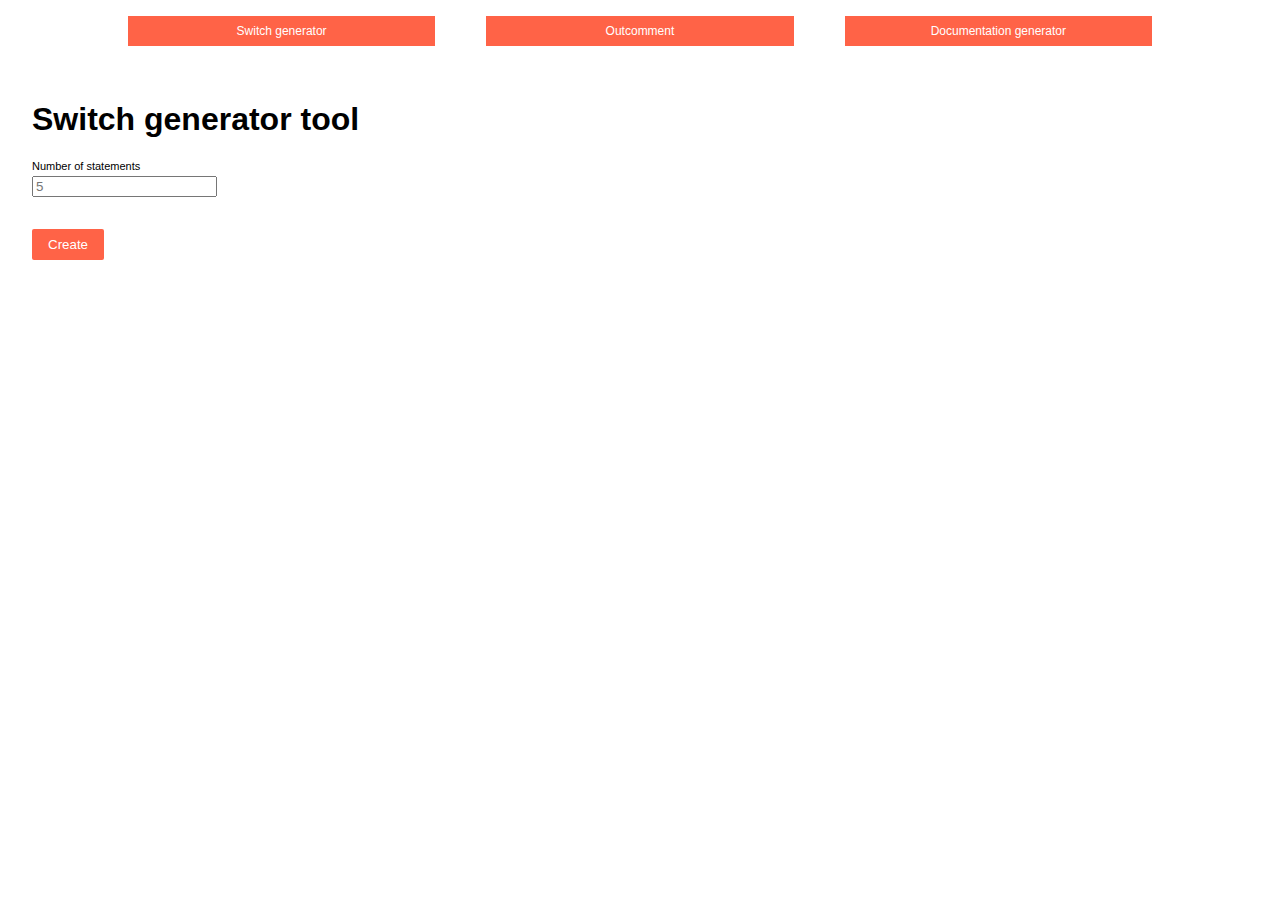
==== data/index.html @ c95e1c8b "First commit" ====
<!DOCTYPE html>
<html>
    <head>
        <meta http-equiv="Content-Type" content="text/html; charset=utf-8">
        <title>U P G R A D E D   G U A C A M O L E</title>

        <link href="main.css" rel="stylesheet">
        <script src="jquery.min.js"></script>
		<script src="main.js"></script>
    </head>
    <body>
        <nav>
            <div class="navigation-item" id="switch">
                Switch generator
            </div>
            <div class="navigation-item" id="outcomment">
                Outcomment
            </div>
            <div class="navigation-item" id="documentation">
                Documentation generator
            </div>
        </nav>
        <main>
            <article class="tool-container shown" data-name="switch">
                <h1>Switch generator tool</h1>

                <div class="tool-options">
                    <label for="no-of-statements">Number of statements</label>
                    <input type="number" id="no-of-statements" name="no-of-statements" min="1" placeholder="5">

                    <button class="submit" id="switch-submit" onclick="createSwitch();">Create</button>
                    
                    <p id="error-text"></p>
                </div>
            </article>
            
            <article class="tool-container" data-name="outcomment">
                <h1>Comment</h1>
            </article>
            
            <article class="tool-container" data-name="documentation">
                <h1>Documentation</h1>
            </article>
        </main>
    </body>
</html>
---- data/main.css ----
* {
    box-sizing: border-box;
}

body {
    margin: 0;
    padding: 0;

    font-family: 'Helvetica', sans-serif;
}

nav {
    width: 80%;
    text-align: center;
    margin: 0 auto;
    display: block;
    clear: both;
    height: 64px;
}

.navigation-item {
    width: 30%;
    float: left;
    margin-top: 1rem;
    background-color: tomato;
    color: #fff;
    padding: 0.5rem;
    cursor: pointer;
    font-size: 12px;
    margin-right: 5%;
}

.navigation-item:last-of-type {
    margin-right: 0;
}

.navigation-item:hover {
    background-color: blue;
}

main {
    padding: 1rem 2rem;
}

.tool-container {
	display: none;
}

.tool-container.shown {
	display: block;
}

label {
    display: block;
    font-size: 11px;
    margin-bottom: 0.25rem;
}

button {
    display: block;
    margin-top: 2rem;
    background-color: tomato;
    color: #fff;
    padding: 0.5rem 1rem;
    border: 0px;
    border-radius: 2px;
}

button:hover {
    cursor: pointer;
}

#error-text {
	color: tomato;
	display: none;
}

#error-text.active {
	display: block;
}
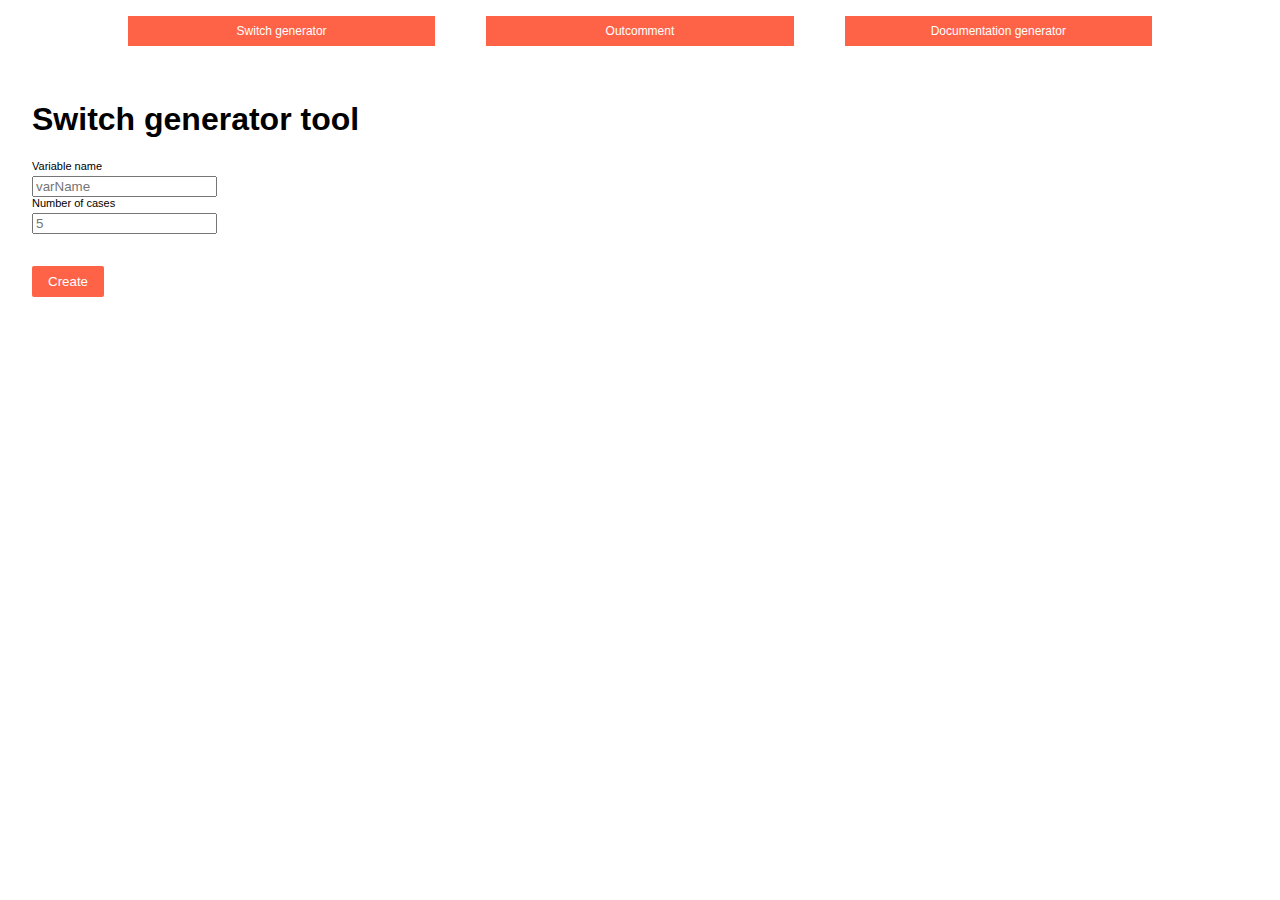
==== commit bad009e2: "Renamed the name of the tool to The Octopus Toolkit. Implemented the switch generator talking to Pro" ====
--- a/data/index.html
+++ b/data/index.html
@@ -25,8 +25,11 @@
                 <h1>Switch generator tool</h1>
 
                 <div class="tool-options">
-                    <label for="no-of-statements">Number of statements</label>
-                    <input type="number" id="no-of-statements" name="no-of-statements" min="1" placeholder="5">
+                	<label for="name-of-variable">Variable name</label>
+                    <input type="text" id="name-of-variable" name="name-of-variable" placeholder="varName">
+                
+                    <label for="no-of-cases">Number of cases</label>
+                    <input type="number" id="no-of-cases" name="no-of-cases" min="1" placeholder="5">
 
                     <button class="submit" id="switch-submit" onclick="createSwitch();">Create</button>
                     
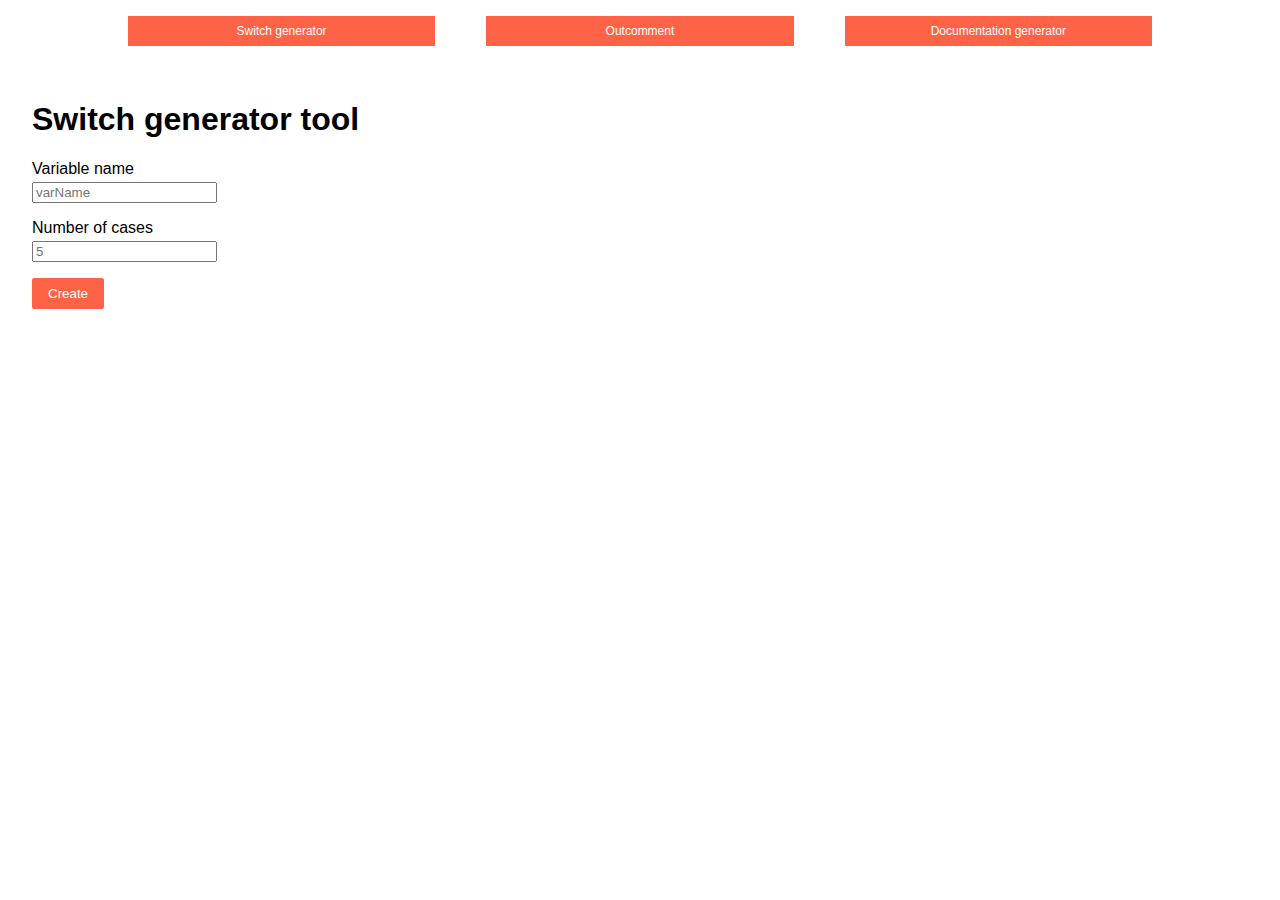
==== commit ba5ccaa4: "Add DocumentationGenerator" ====
--- a/data/index.html
+++ b/data/index.html
@@ -6,7 +6,7 @@
 
         <link href="main.css" rel="stylesheet">
         <script src="jquery.min.js"></script>
-		<script src="main.js"></script>
+        <script src="main.js"></script>
     </head>
     <body>
         <nav>
@@ -25,15 +25,15 @@
                 <h1>Switch generator tool</h1>
 
                 <div class="tool-options">
-                	<label for="name-of-variable">Variable name</label>
+                    <label for="name-of-variable">Variable name</label>
                     <input type="text" id="name-of-variable" name="name-of-variable" placeholder="varName">
                 
                     <label for="no-of-cases">Number of cases</label>
                     <input type="number" id="no-of-cases" name="no-of-cases" min="1" placeholder="5">
 
-                    <button class="submit" id="switch-submit" onclick="createSwitch();">Create</button>
+                    <button class="submit" id="switch-submit">Create</button>
                     
-                    <p id="error-text"></p>
+                    <p class="error-text" id="switch-error"></p>
                 </div>
             </article>
             
@@ -42,7 +42,33 @@
             </article>
             
             <article class="tool-container" data-name="documentation">
-                <h1>Documentation</h1>
+                <h1>Documentation Generator</h1>
+                
+                <div class="tool-options">
+                    <label for="name-of-variable">Description</label>
+                    <textarea id="documentation-description" name="documentation-description" placeholder="Method description"></textarea>
+                
+                    <label>Parameters</label>
+                    <div class="parameter-container">
+                        <div class="parameter-item">
+                            <input type="text" id="parameter-name" placeholder="Variable name">
+                            <input type="text" id="parameter-description" placeholder="Parameter description">
+                        </div>
+                    </div>
+                    
+                    <button class="add-parameter">+ Add a parameter</button>
+                    
+                    <input type="checkbox" id="return-parameter" name="return-parameter"><span class="return-parameter-text">Returns something</span>
+                    
+                    <div class="return-container">
+                        <label>Return</label>
+                        <textarea id="return-description" placeholder="Return description"></textarea>
+                    </div>
+
+                    <button class="submit" id="documentation-submit">Create documentation</button>
+                    
+                    <p class="error-text" id="documentation-error"></p>
+                </div>
             </article>
         </main>
     </body>
--- a/data/main.css
+++ b/data/main.css
@@ -43,22 +43,22 @@
 }
 
 .tool-container {
-	display: none;
+    display: none;
 }
 
 .tool-container.shown {
-	display: block;
+    display: block;
 }
 
 label {
     display: block;
-    font-size: 11px;
     margin-bottom: 0.25rem;
+    margin-top: 1rem;
 }
 
 button {
     display: block;
-    margin-top: 2rem;
+    margin-top: 1rem;
     background-color: tomato;
     color: #fff;
     padding: 0.5rem 1rem;
@@ -70,11 +70,41 @@
     cursor: pointer;
 }
 
-#error-text {
-	color: tomato;
-	display: none;
+.error-text {
+    color: tomato;
+    display: none;
 }
 
-#error-text.active {
-	display: block;
+.error-text.active {
+    display: block;
+}
+
+textarea {
+    width: 220px;
+    height: 50px;
+    border-radius: 2px;
+    border: 1px solid lightgray;
+}
+
+/* DOCUMENTATION GENERATOR */
+
+.parameter-item {
+    margin-bottom: 0.5rem;
+}
+
+.add-parameter {
+    cursor: pointer;
+    font-size: 12px;
+    padding: 0.25rem 0.5rem;
+    background-color: #bbb;
+    margin-bottom: 2rem;
+}
+
+.return-parameter-text {
+    font-size: 12px;
+    margin-left: 0.25rem;
+}
+
+.return-container {
+    display: none;
 }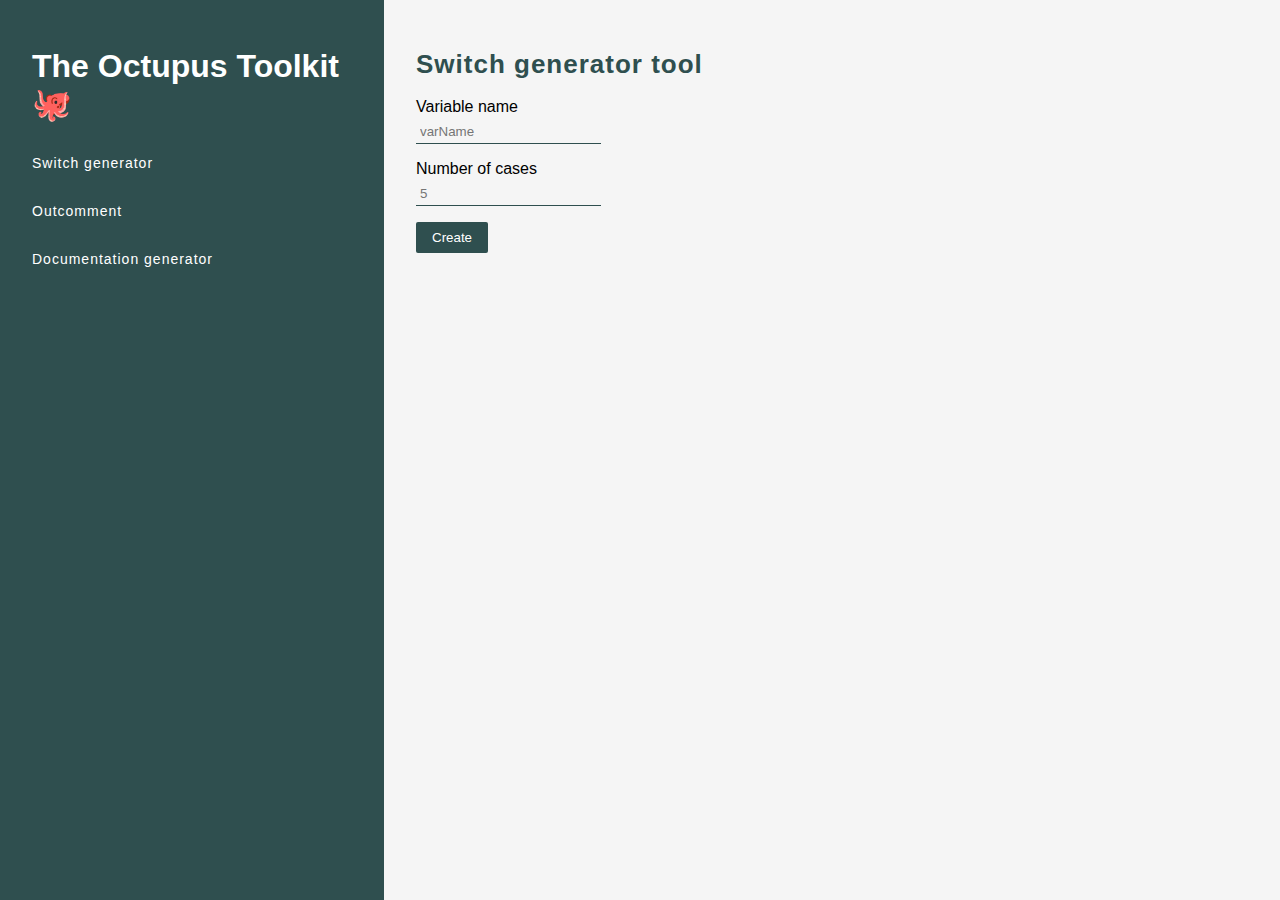
==== commit e6edd76a: "Redesign" ====
--- a/data/index.html
+++ b/data/index.html
@@ -9,7 +9,8 @@
         <script src="main.js"></script>
     </head>
     <body>
-        <nav>
+        <div class="sidebar">
+            <h1>The Octupus Toolkit 🐙</h1>
             <div class="navigation-item" id="switch">
                 Switch generator
             </div>
@@ -19,7 +20,7 @@
             <div class="navigation-item" id="documentation">
                 Documentation generator
             </div>
-        </nav>
+        </div>
         <main>
             <article class="tool-container shown" data-name="switch">
                 <h1>Switch generator tool</h1>
--- a/data/main.css
+++ b/data/main.css
@@ -7,39 +7,45 @@
     padding: 0;
 
     font-family: 'Helvetica', sans-serif;
+    background-color: whitesmoke;
 }
 
-nav {
-    width: 80%;
-    text-align: center;
-    margin: 0 auto;
+.sidebar {
+    width: 30%;
     display: block;
     clear: both;
-    height: 64px;
+    height: 100vh;
+    position: fixed;
+    top: 0; left: 0; bottom: 0;
+    background-color: darkslategray;
+    padding: 2rem 0;
+    color: #fff;
+}
+
+.sidebar h1 {
+    padding: 1rem 2rem;
+    margin: 0;
+
 }
 
 .navigation-item {
-    width: 30%;
-    float: left;
-    margin-top: 1rem;
-    background-color: tomato;
+    display: block;
     color: #fff;
-    padding: 0.5rem;
     cursor: pointer;
-    font-size: 12px;
-    margin-right: 5%;
-}
-
-.navigation-item:last-of-type {
-    margin-right: 0;
+    font-size: 14px;
+    letter-spacing: 1px;
+    vertical-align: middle;
+    padding: 1rem 2rem;
 }
 
 .navigation-item:hover {
-    background-color: blue;
+    background-color: slategray;
 }
 
 main {
-    padding: 1rem 2rem;
+    width: 70%;
+    margin-left: 30%;
+    padding: 2rem;
 }
 
 .tool-container {
@@ -48,6 +54,12 @@
 
 .tool-container.shown {
     display: block;
+}
+
+.tool-container h1 {
+    color: darkslategray;
+    letter-spacing: 1px;
+    font-size: 26px;
 }
 
 label {
@@ -59,7 +71,7 @@
 button {
     display: block;
     margin-top: 1rem;
-    background-color: tomato;
+    background-color: darkslategray;
     color: #fff;
     padding: 0.5rem 1rem;
     border: 0px;
@@ -68,6 +80,7 @@
 
 button:hover {
     cursor: pointer;
+    background-color: slategray;
 }
 
 .error-text {
@@ -77,6 +90,13 @@
 
 .error-text.active {
     display: block;
+}
+
+input[type="text"], input[type="number"] {
+    background-color: whitesmoke;
+    border: 0px;
+    border-bottom: 1px solid darkslategray;
+    padding: 0.25rem;
 }
 
 textarea {
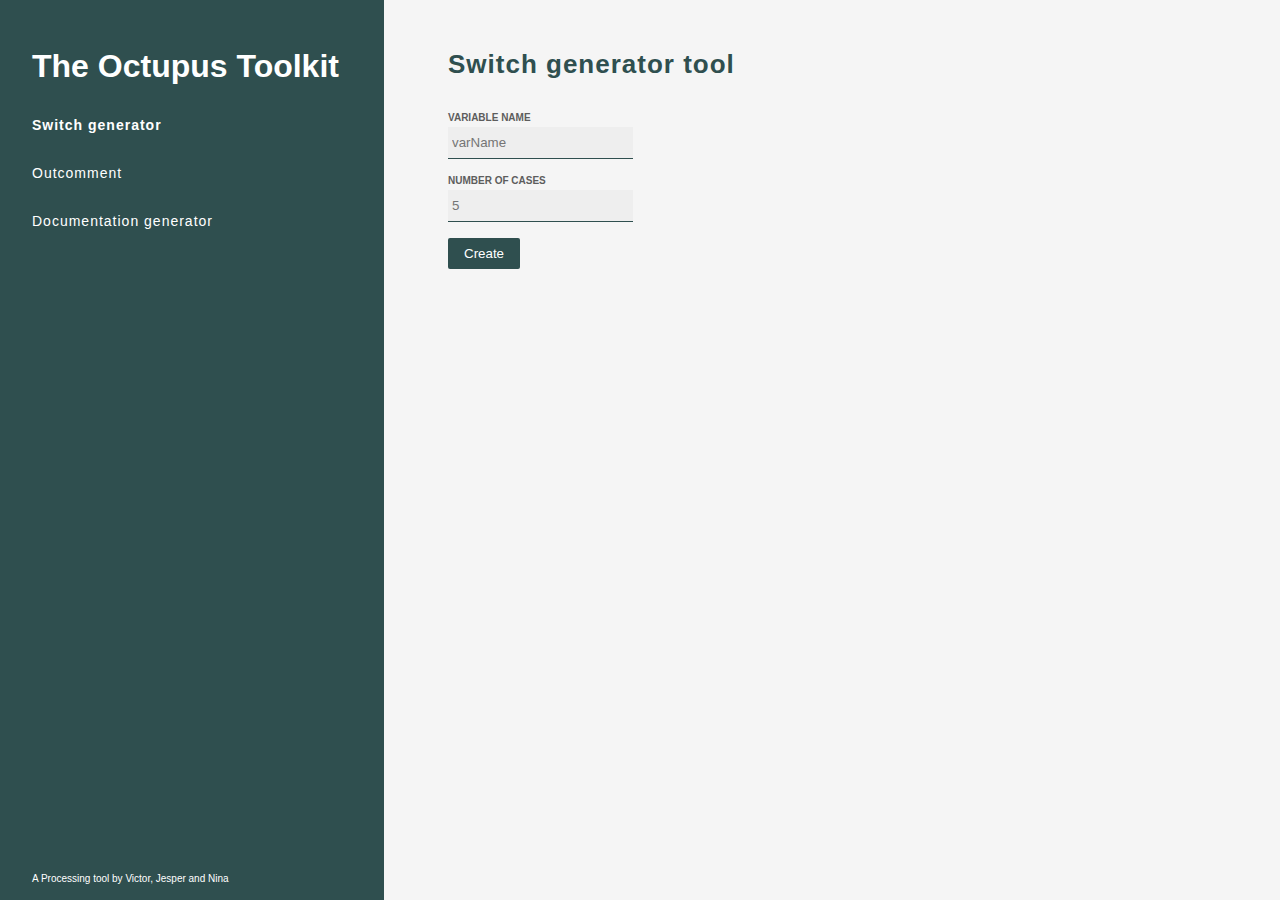
==== commit 9068cc53: "More redesign" ====
--- a/data/index.html
+++ b/data/index.html
@@ -10,8 +10,8 @@
     </head>
     <body>
         <div class="sidebar">
-            <h1>The Octupus Toolkit 🐙</h1>
-            <div class="navigation-item" id="switch">
+            <h1>The Octupus Toolkit <img class="octopus" src="octopus.png" alt=""></h1>
+            <div class="navigation-item current-menu-item" id="switch">
                 Switch generator
             </div>
             <div class="navigation-item" id="outcomment">
@@ -19,6 +19,10 @@
             </div>
             <div class="navigation-item" id="documentation">
                 Documentation generator
+            </div>
+
+            <div class="credits">
+                A Processing tool by Victor, Jesper and Nina
             </div>
         </div>
         <main>
@@ -62,7 +66,6 @@
                     <input type="checkbox" id="return-parameter" name="return-parameter"><span class="return-parameter-text">Returns something</span>
                     
                     <div class="return-container">
-                        <label>Return</label>
                         <textarea id="return-description" placeholder="Return description"></textarea>
                     </div>
 
--- a/data/main.css
+++ b/data/main.css
@@ -25,7 +25,13 @@
 .sidebar h1 {
     padding: 1rem 2rem;
     margin: 0;
+}
 
+.octopus {
+    height: 2rem;
+    width: auto;
+    vertical-align: middle;
+    margin-bottom: 4px;
 }
 
 .navigation-item {
@@ -38,14 +44,26 @@
     padding: 1rem 2rem;
 }
 
+.navigation-item.current-menu-item {
+    font-weight: 700;
+}
+
 .navigation-item:hover {
-    background-color: slategray;
+    background-color: #476969;
+}
+
+.credits {
+    position: absolute;
+    bottom: 1rem;
+    left: 2rem;
+
+    font-size: 10px;
 }
 
 main {
     width: 70%;
     margin-left: 30%;
-    padding: 2rem;
+    padding: 2rem 4rem;
 }
 
 .tool-container {
@@ -60,12 +78,7 @@
     color: darkslategray;
     letter-spacing: 1px;
     font-size: 26px;
-}
-
-label {
-    display: block;
-    margin-bottom: 0.25rem;
-    margin-top: 1rem;
+    margin-bottom: 2rem;
 }
 
 button {
@@ -80,11 +93,12 @@
 
 button:hover {
     cursor: pointer;
-    background-color: slategray;
+    background-color: #9A3C4A;
 }
 
 .error-text {
-    color: tomato;
+    color: #9A3C4A;
+    font-size: 12px;
     display: none;
 }
 
@@ -92,18 +106,33 @@
     display: block;
 }
 
-input[type="text"], input[type="number"] {
-    background-color: whitesmoke;
+label {
+    display: block;
+    margin-bottom: 0.25rem;
+    margin-top: 1rem;
+    text-transform: uppercase;
+    font-size: 10px;
+    color: #5d5d5d;
+    font-weight: 700;
+}
+
+input[type="text"], input[type="number"], textarea {
+    background-color: #eee;
     border: 0px;
     border-bottom: 1px solid darkslategray;
-    padding: 0.25rem;
+    padding: 0.5rem 0.25rem;
 }
 
 textarea {
     width: 220px;
     height: 50px;
-    border-radius: 2px;
-    border: 1px solid lightgray;
+    border: 0px;
+    border-bottom: 1px solid darkslategray;
+    resize: none;
+}
+
+textarea:focus, input:focus {
+    outline: none;
 }
 
 /* DOCUMENTATION GENERATOR */
@@ -114,15 +143,18 @@
 
 .add-parameter {
     cursor: pointer;
-    font-size: 12px;
+    font-size: 10px;
     padding: 0.25rem 0.5rem;
     background-color: #bbb;
     margin-bottom: 2rem;
 }
 
 .return-parameter-text {
-    font-size: 12px;
     margin-left: 0.25rem;
+    text-transform: uppercase;
+    font-size: 10px;
+    color: #5d5d5d;
+    font-weight: 700;
 }
 
 .return-container {
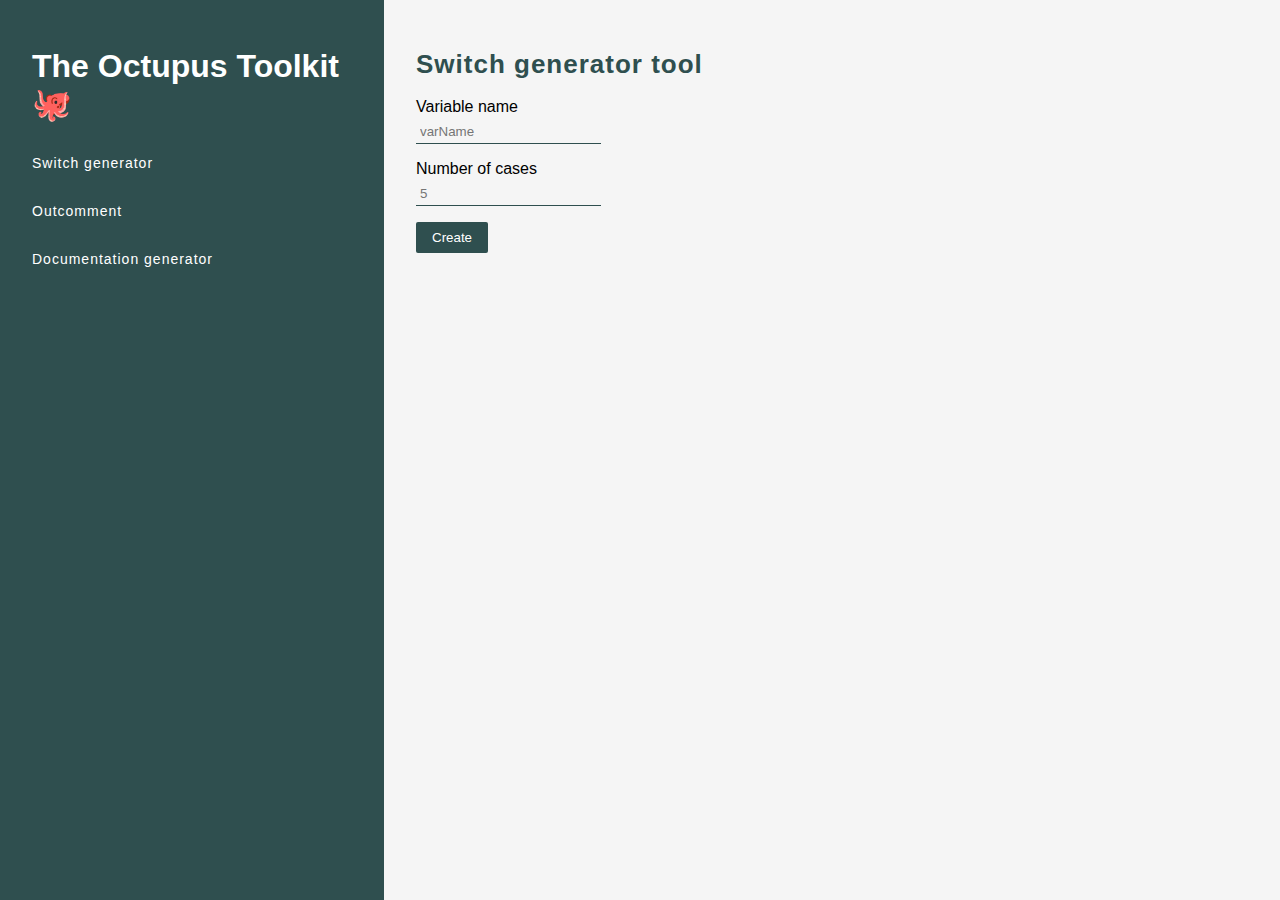
==== commit 66709580: "Victor stuff works" ====
--- a/data/index.html
+++ b/data/index.html
@@ -10,8 +10,8 @@
     </head>
     <body>
         <div class="sidebar">
-            <h1>The Octupus Toolkit <img class="octopus" src="octopus.png" alt=""></h1>
-            <div class="navigation-item current-menu-item" id="switch">
+            <h1>The Octupus Toolkit 🐙</h1>
+            <div class="navigation-item" id="switch">
                 Switch generator
             </div>
             <div class="navigation-item" id="outcomment">
@@ -19,10 +19,6 @@
             </div>
             <div class="navigation-item" id="documentation">
                 Documentation generator
-            </div>
-
-            <div class="credits">
-                A Processing tool by Victor, Jesper and Nina
             </div>
         </div>
         <main>
@@ -44,6 +40,17 @@
             
             <article class="tool-container" data-name="outcomment">
                 <h1>Comment</h1>
+                <input type="checkbox" id="activate-label" ><span>Add a label to my comment</span>
+                  
+                    <div class="label-container">
+                    	<input type="checkbox" id="time-stamp" ><span>Add a time stamp to my label</span>
+                        <label>Reason for disabling code (optional)</label>
+                        <textarea id="comment-description" placeholder="Why was this code disabled?"></textarea>
+					</div>
+                    <button class="submit" id="comment-submit">Generate comments</button>
+                    
+                    <p class="error-text" id="comment-error"></p>
+                
             </article>
             
             <article class="tool-container" data-name="documentation">
@@ -66,6 +73,7 @@
                     <input type="checkbox" id="return-parameter" name="return-parameter"><span class="return-parameter-text">Returns something</span>
                     
                     <div class="return-container">
+                        <label>Return</label>
                         <textarea id="return-description" placeholder="Return description"></textarea>
                     </div>
 
--- a/data/main.css
+++ b/data/main.css
@@ -25,13 +25,7 @@
 .sidebar h1 {
     padding: 1rem 2rem;
     margin: 0;
-}
 
-.octopus {
-    height: 2rem;
-    width: auto;
-    vertical-align: middle;
-    margin-bottom: 4px;
 }
 
 .navigation-item {
@@ -44,26 +38,14 @@
     padding: 1rem 2rem;
 }
 
-.navigation-item.current-menu-item {
-    font-weight: 700;
-}
-
 .navigation-item:hover {
-    background-color: #476969;
-}
-
-.credits {
-    position: absolute;
-    bottom: 1rem;
-    left: 2rem;
-
-    font-size: 10px;
+    background-color: slategray;
 }
 
 main {
     width: 70%;
     margin-left: 30%;
-    padding: 2rem 4rem;
+    padding: 2rem;
 }
 
 .tool-container {
@@ -78,7 +60,12 @@
     color: darkslategray;
     letter-spacing: 1px;
     font-size: 26px;
-    margin-bottom: 2rem;
+}
+
+label {
+    display: block;
+    margin-bottom: 0.25rem;
+    margin-top: 1rem;
 }
 
 button {
@@ -93,12 +80,11 @@
 
 button:hover {
     cursor: pointer;
-    background-color: #9A3C4A;
+    background-color: slategray;
 }
 
 .error-text {
-    color: #9A3C4A;
-    font-size: 12px;
+    color: tomato;
     display: none;
 }
 
@@ -106,33 +92,18 @@
     display: block;
 }
 
-label {
-    display: block;
-    margin-bottom: 0.25rem;
-    margin-top: 1rem;
-    text-transform: uppercase;
-    font-size: 10px;
-    color: #5d5d5d;
-    font-weight: 700;
-}
-
-input[type="text"], input[type="number"], textarea {
-    background-color: #eee;
+input[type="text"], input[type="number"] {
+    background-color: whitesmoke;
     border: 0px;
     border-bottom: 1px solid darkslategray;
-    padding: 0.5rem 0.25rem;
+    padding: 0.25rem;
 }
 
 textarea {
     width: 220px;
     height: 50px;
-    border: 0px;
-    border-bottom: 1px solid darkslategray;
-    resize: none;
-}
-
-textarea:focus, input:focus {
-    outline: none;
+    border-radius: 2px;
+    border: 1px solid lightgray;
 }
 
 /* DOCUMENTATION GENERATOR */
@@ -143,20 +114,23 @@
 
 .add-parameter {
     cursor: pointer;
-    font-size: 10px;
+    font-size: 12px;
     padding: 0.25rem 0.5rem;
     background-color: #bbb;
     margin-bottom: 2rem;
 }
 
 .return-parameter-text {
+    font-size: 12px;
     margin-left: 0.25rem;
-    text-transform: uppercase;
-    font-size: 10px;
-    color: #5d5d5d;
-    font-weight: 700;
 }
 
 .return-container {
     display: none;
+}
+
+/* CODE DISABLER */
+
+.label-container{
+	display:none; 
 }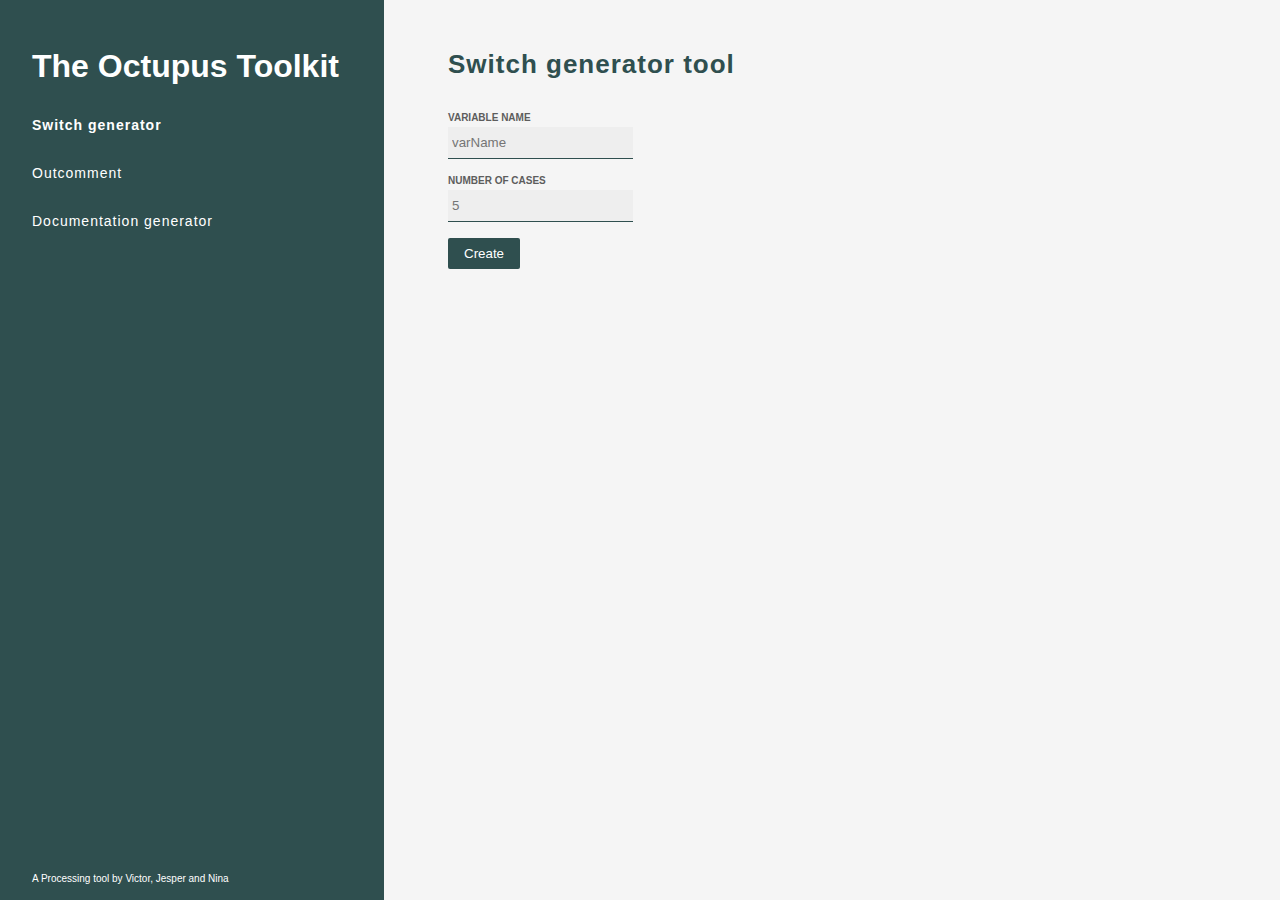
==== commit e1541d4a: "Merge branch 'victor'" ====
--- a/data/index.html
+++ b/data/index.html
@@ -10,8 +10,8 @@
     </head>
     <body>
         <div class="sidebar">
-            <h1>The Octupus Toolkit 🐙</h1>
-            <div class="navigation-item" id="switch">
+            <h1>The Octupus Toolkit <img class="octopus" src="octopus.png" alt=""></h1>
+            <div class="navigation-item current-menu-item" id="switch">
                 Switch generator
             </div>
             <div class="navigation-item" id="outcomment">
@@ -19,6 +19,10 @@
             </div>
             <div class="navigation-item" id="documentation">
                 Documentation generator
+            </div>
+
+            <div class="credits">
+                A Processing tool by Victor, Jesper and Nina
             </div>
         </div>
         <main>
@@ -73,7 +77,6 @@
                     <input type="checkbox" id="return-parameter" name="return-parameter"><span class="return-parameter-text">Returns something</span>
                     
                     <div class="return-container">
-                        <label>Return</label>
                         <textarea id="return-description" placeholder="Return description"></textarea>
                     </div>
 
--- a/data/main.css
+++ b/data/main.css
@@ -25,7 +25,13 @@
 .sidebar h1 {
     padding: 1rem 2rem;
     margin: 0;
+}
 
+.octopus {
+    height: 2rem;
+    width: auto;
+    vertical-align: middle;
+    margin-bottom: 4px;
 }
 
 .navigation-item {
@@ -38,14 +44,26 @@
     padding: 1rem 2rem;
 }
 
+.navigation-item.current-menu-item {
+    font-weight: 700;
+}
+
 .navigation-item:hover {
-    background-color: slategray;
+    background-color: #476969;
+}
+
+.credits {
+    position: absolute;
+    bottom: 1rem;
+    left: 2rem;
+
+    font-size: 10px;
 }
 
 main {
     width: 70%;
     margin-left: 30%;
-    padding: 2rem;
+    padding: 2rem 4rem;
 }
 
 .tool-container {
@@ -60,12 +78,7 @@
     color: darkslategray;
     letter-spacing: 1px;
     font-size: 26px;
-}
-
-label {
-    display: block;
-    margin-bottom: 0.25rem;
-    margin-top: 1rem;
+    margin-bottom: 2rem;
 }
 
 button {
@@ -80,11 +93,12 @@
 
 button:hover {
     cursor: pointer;
-    background-color: slategray;
+    background-color: #9A3C4A;
 }
 
 .error-text {
-    color: tomato;
+    color: #9A3C4A;
+    font-size: 12px;
     display: none;
 }
 
@@ -92,18 +106,33 @@
     display: block;
 }
 
-input[type="text"], input[type="number"] {
-    background-color: whitesmoke;
+label {
+    display: block;
+    margin-bottom: 0.25rem;
+    margin-top: 1rem;
+    text-transform: uppercase;
+    font-size: 10px;
+    color: #5d5d5d;
+    font-weight: 700;
+}
+
+input[type="text"], input[type="number"], textarea {
+    background-color: #eee;
     border: 0px;
     border-bottom: 1px solid darkslategray;
-    padding: 0.25rem;
+    padding: 0.5rem 0.25rem;
 }
 
 textarea {
     width: 220px;
     height: 50px;
-    border-radius: 2px;
-    border: 1px solid lightgray;
+    border: 0px;
+    border-bottom: 1px solid darkslategray;
+    resize: none;
+}
+
+textarea:focus, input:focus {
+    outline: none;
 }
 
 /* DOCUMENTATION GENERATOR */
@@ -114,15 +143,18 @@
 
 .add-parameter {
     cursor: pointer;
-    font-size: 12px;
+    font-size: 10px;
     padding: 0.25rem 0.5rem;
     background-color: #bbb;
     margin-bottom: 2rem;
 }
 
 .return-parameter-text {
-    font-size: 12px;
     margin-left: 0.25rem;
+    text-transform: uppercase;
+    font-size: 10px;
+    color: #5d5d5d;
+    font-weight: 700;
 }
 
 .return-container {
